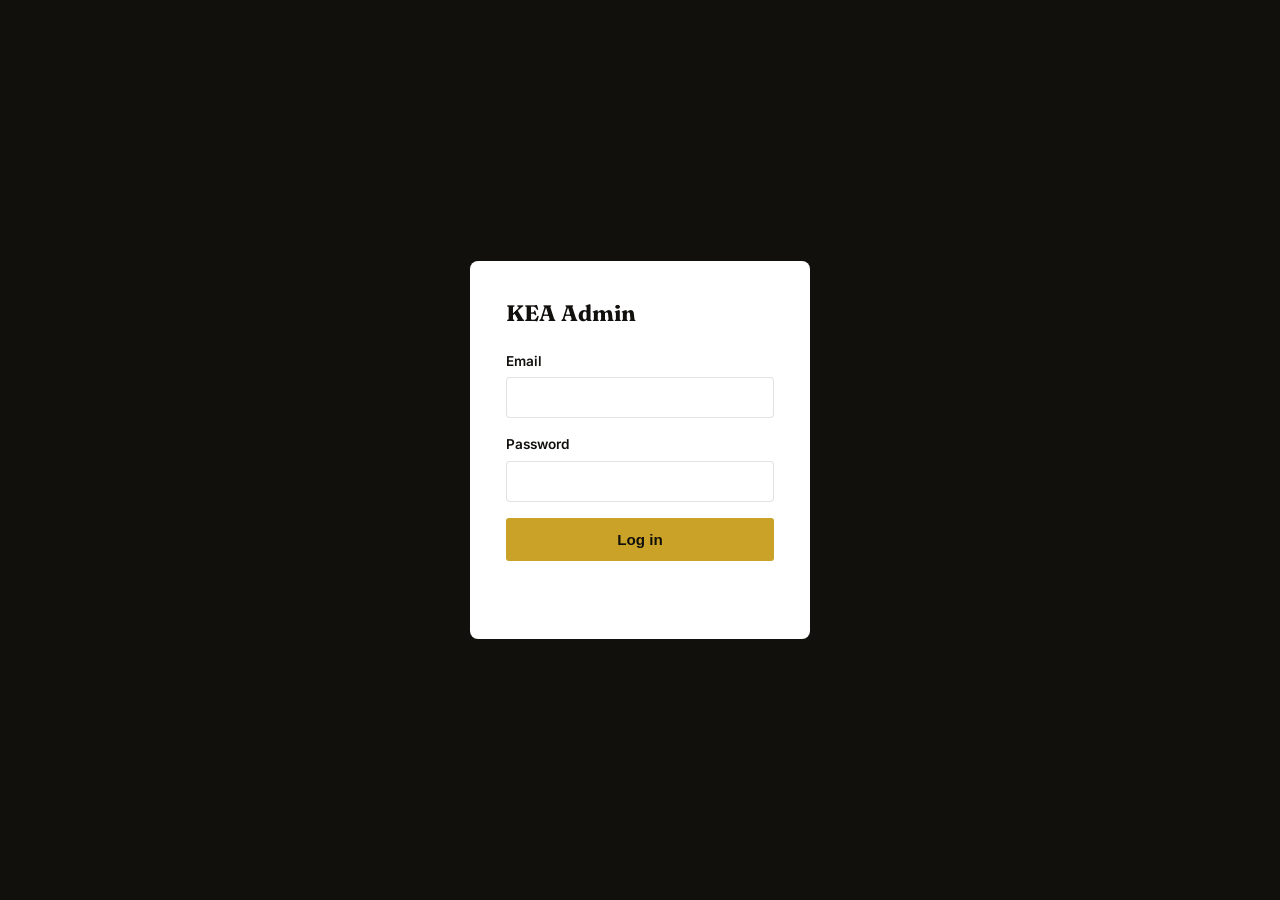
==== admin.html @ 00125423 "Add files via upload" ====
<!DOCTYPE html>
<html lang="en">
<head>
<meta charset="UTF-8" />
<meta name="viewport" content="width=device-width, initial-scale=1.0" />
<title>KEA Admin</title>
<link href="https://fonts.googleapis.com/css2?family=Fraunces:wght@600&family=Inter:wght@400;500;600&display=swap" rel="stylesheet">
<link rel="stylesheet" href="css/style.css" />
<link rel="stylesheet" href="css/admin.css" />
</head>
<body>

<div id="loginScreen" class="admin-login">
  <div class="admin-login-card">
    <h1>KEA Admin</h1>
    <label class="field"><span>Email</span><input id="loginEmail" type="email" /></label>
    <label class="field"><span>Password</span><input id="loginPassword" type="password" /></label>
    <button id="loginBtn" class="btn btn-primary btn-block">Log in</button>
    <p id="loginError" class="vote-status error"></p>
  </div>
</div>

<div id="dashboard" class="admin-dashboard hidden">
  <header class="admin-header">
    <span class="brand-mark">KEA Admin</span>
    <button id="logoutBtn" class="btn-link">Log out</button>
  </header>

  <main class="wrap admin-main">

    <section class="admin-stats" id="statsRow"></section>

    <section class="admin-section">
      <div class="admin-section-head">
        <h2>Categories</h2>
        <button id="newCategoryBtn" class="btn btn-primary">New category</button>
      </div>
      <table class="admin-table" id="categoryTable"></table>
    </section>

    <section class="admin-section">
      <div class="admin-section-head">
        <h2>Nominees</h2>
        <button id="newNomineeBtn" class="btn btn-primary">New nominee</button>
      </div>
      <table class="admin-table" id="nomineeTable"></table>
    </section>

    <section class="admin-section">
      <div class="admin-section-head">
        <h2>Transactions</h2>
        <a id="exportCsv" class="btn-link" href="#">Export CSV</a>
      </div>
      <table class="admin-table" id="transactionTable"></table>
    </section>

  </main>
</div>

<!-- Simple modal reused for category/nominee forms -->
<div id="formModal" class="modal hidden">
  <div class="modal-card">
    <button id="closeFormModal" class="modal-close">&times;</button>
    <h3 id="formModalTitle"></h3>
    <div id="formModalBody"></div>
    <button id="formModalSubmit" class="btn btn-primary btn-block">Save</button>
    <p id="formModalStatus" class="vote-status"></p>
  </div>
</div>

<script src="js/admin.js"></script>
</body>
</html>
---- css/style.css ----
:root {
  --black: #12100D;
  --white: #FAF9F6;
  --gold: #C9A227;
  --gold-bright: #E6C15C;
  --green: #146B3A;
  --line: rgba(18,16,13,0.12);
  --font-display: 'Fraunces', serif;
  --font-body: 'Inter', sans-serif;
}

* { box-sizing: border-box; }

body {
  margin: 0;
  background: var(--white);
  color: var(--black);
  font-family: var(--font-body);
  line-height: 1.5;
}

.wrap {
  max-width: 1080px;
  margin: 0 auto;
  padding: 0 24px;
}

a { color: inherit; }

/* Header */
.site-header {
  border-bottom: 1px solid var(--line);
  background: var(--white);
  position: sticky;
  top: 0;
  z-index: 10;
}
.header-inner {
  display: flex;
  justify-content: space-between;
  align-items: center;
  height: 72px;
}
.brand { display: flex; align-items: baseline; gap: 10px; }
.brand-mark {
  font-family: var(--font-display);
  font-weight: 700;
  font-size: 1.4rem;
  color: var(--green);
  letter-spacing: 0.02em;
}
.brand-name { font-weight: 600; font-size: 0.95rem; letter-spacing: 0.01em; }
.header-nav a {
  text-decoration: none;
  margin-left: 28px;
  font-size: 0.9rem;
  font-weight: 500;
  border-bottom: 2px solid transparent;
  padding-bottom: 2px;
}
.header-nav a:hover { border-color: var(--gold); }

/* Hero */
.hero {
  background: var(--black);
  color: var(--white);
  padding: 96px 0 88px;
  position: relative;
  overflow: hidden;
}
.hero::after {
  content: "";
  position: absolute;
  right: -120px;
  top: -120px;
  width: 420px;
  height: 420px;
  border-radius: 50%;
  background: radial-gradient(circle, rgba(201,162,39,0.25), transparent 70%);
}
.hero-inner { position: relative; }
.eyebrow {
  color: var(--gold-bright);
  text-transform: uppercase;
  letter-spacing: 0.14em;
  font-size: 0.75rem;
  font-weight: 600;
  margin: 0 0 18px;
}
.hero h1 {
  font-family: var(--font-display);
  font-size: clamp(2.2rem, 5vw, 3.6rem);
  font-weight: 600;
  margin: 0 0 20px;
  max-width: 14ch;
}
.hero-sub {
  max-width: 46ch;
  color: rgba(250,249,246,0.75);
  font-size: 1.05rem;
  margin-bottom: 32px;
}

/* Buttons */
.btn {
  display: inline-block;
  padding: 13px 26px;
  border-radius: 3px;
  font-weight: 600;
  font-size: 0.95rem;
  text-decoration: none;
  cursor: pointer;
  border: none;
}
.btn-primary {
  background: var(--gold);
  color: var(--black);
}
.btn-primary:hover { background: var(--gold-bright); }
.btn-block { width: 100%; text-align: center; }
.btn-link {
  background: none;
  border: none;
  color: var(--green);
  font-weight: 600;
  cursor: pointer;
  padding: 0;
  margin-bottom: 20px;
  font-size: 0.9rem;
}

/* Sections */
.section { padding: 64px 0; border-top: 1px solid var(--line); }
.section h2 {
  font-family: var(--font-display);
  font-size: 1.8rem;
  margin: 0 0 8px;
}
.muted { color: rgba(18,16,13,0.6); font-size: 0.92rem; }
.hidden { display: none !important; }

/* Category grid */
.category-grid {
  display: grid;
  grid-template-columns: repeat(auto-fill, minmax(240px, 1fr));
  gap: 16px;
  margin-top: 28px;
}
.category-card {
  border: 1px solid var(--line);
  border-radius: 6px;
  padding: 20px;
  cursor: pointer;
  transition: border-color 0.15s, transform 0.15s;
  background: white;
}
.category-card:hover { border-color: var(--gold); transform: translateY(-2px); }
.category-card .section-tag {
  text-transform: uppercase;
  font-size: 0.7rem;
  letter-spacing: 0.08em;
  color: var(--green);
  font-weight: 600;
}
.category-card h3 { margin: 8px 0 0; font-size: 1.05rem; }

/* Nominee grid */
.nominee-grid {
  display: grid;
  grid-template-columns: repeat(auto-fill, minmax(260px, 1fr));
  gap: 20px;
  margin-top: 24px;
}
.nominee-card {
  border: 1px solid var(--line);
  border-radius: 6px;
  overflow: hidden;
  background: white;
}
.nominee-photo {
  width: 100%;
  height: 160px;
  object-fit: cover;
  background: #eee;
}
.nominee-body { padding: 16px; }
.nominee-body h4 { margin: 0 0 4px; font-size: 1.05rem; }
.nominee-org { font-size: 0.85rem; color: rgba(18,16,13,0.6); margin: 0 0 12px; }
.vote-count-line {
  font-size: 0.85rem;
  font-weight: 600;
  color: var(--green);
  margin-bottom: 12px;
}

/* Results */
.result-category { margin-bottom: 36px; }
.result-category h3 { font-size: 1.15rem; margin-bottom: 4px; }
.result-total { font-size: 0.85rem; color: rgba(18,16,13,0.55); margin-bottom: 14px; }
.result-row {
  display: flex;
  align-items: center;
  gap: 12px;
  margin-bottom: 10px;
}
.result-name { flex: 0 0 180px; font-size: 0.9rem; font-weight: 500; }
.result-bar-track {
  flex: 1;
  height: 10px;
  background: var(--line);
  border-radius: 5px;
  overflow: hidden;
}
.result-bar-fill {
  height: 100%;
  background: linear-gradient(90deg, var(--green), var(--gold));
}
.result-pct { flex: 0 0 60px; font-size: 0.85rem; text-align: right; color: rgba(18,16,13,0.7); }

/* Modal */
.modal {
  position: fixed;
  inset: 0;
  background: rgba(18,16,13,0.55);
  display: flex;
  align-items: center;
  justify-content: center;
  z-index: 50;
  padding: 20px;
}
.modal-card {
  background: white;
  border-radius: 8px;
  padding: 28px;
  width: 100%;
  max-width: 380px;
  position: relative;
}
.modal-close {
  position: absolute;
  top: 14px;
  right: 16px;
  background: none;
  border: none;
  font-size: 1.4rem;
  cursor: pointer;
  color: rgba(18,16,13,0.5);
}
.field { display: block; margin-bottom: 16px; }
.field span { display: block; font-size: 0.85rem; font-weight: 600; margin-bottom: 6px; }
.field input {
  width: 100%;
  padding: 10px 12px;
  border: 1px solid var(--line);
  border-radius: 4px;
  font-size: 0.95rem;
  font-family: var(--font-body);
}
.total-line { font-size: 0.95rem; margin-bottom: 18px; }
.vote-status { font-size: 0.85rem; margin-top: 12px; min-height: 1.2em; }
.vote-status.error { color: #B3261E; }
.vote-status.success { color: var(--green); }

.site-footer {
  border-top: 1px solid var(--line);
  padding: 28px 0;
  font-size: 0.8rem;
  color: rgba(18,16,13,0.55);
}
---- css/admin.css ----
.admin-login {
  min-height: 100vh;
  display: flex;
  align-items: center;
  justify-content: center;
  background: var(--black);
}
.admin-login-card {
  background: white;
  padding: 36px;
  border-radius: 8px;
  width: 100%;
  max-width: 340px;
}
.admin-login-card h1 {
  font-family: var(--font-display);
  margin: 0 0 20px;
  font-size: 1.4rem;
}

.admin-header {
  display: flex;
  justify-content: space-between;
  align-items: center;
  padding: 18px 24px;
  border-bottom: 1px solid var(--line);
  background: var(--black);
  color: white;
}
.admin-header .brand-mark { color: var(--gold-bright); }
.admin-header .btn-link { color: var(--gold-bright); }

.admin-main { padding: 36px 24px; }

.admin-stats {
  display: grid;
  grid-template-columns: repeat(auto-fit, minmax(180px, 1fr));
  gap: 14px;
  margin-bottom: 40px;
}
.stat-card {
  border: 1px solid var(--line);
  border-radius: 6px;
  padding: 18px;
}
.stat-card .stat-label {
  font-size: 0.75rem;
  text-transform: uppercase;
  letter-spacing: 0.06em;
  color: rgba(18,16,13,0.55);
}
.stat-card .stat-value {
  font-family: var(--font-display);
  font-size: 1.6rem;
  margin-top: 6px;
}

.admin-section { margin-bottom: 48px; }
.admin-section-head {
  display: flex;
  justify-content: space-between;
  align-items: center;
  margin-bottom: 14px;
}
.admin-section-head h2 { margin: 0; font-family: var(--font-display); font-size: 1.3rem; }

.admin-table {
  width: 100%;
  border-collapse: collapse;
  font-size: 0.88rem;
}
.admin-table th, .admin-table td {
  text-align: left;
  padding: 10px 12px;
  border-bottom: 1px solid var(--line);
}
.admin-table th {
  font-size: 0.72rem;
  text-transform: uppercase;
  letter-spacing: 0.05em;
  color: rgba(18,16,13,0.55);
}
.admin-table .row-actions button {
  background: none;
  border: none;
  cursor: pointer;
  font-size: 0.8rem;
  font-weight: 600;
  color: var(--green);
  margin-right: 10px;
}
.admin-table .row-actions button.danger { color: #B3261E; }
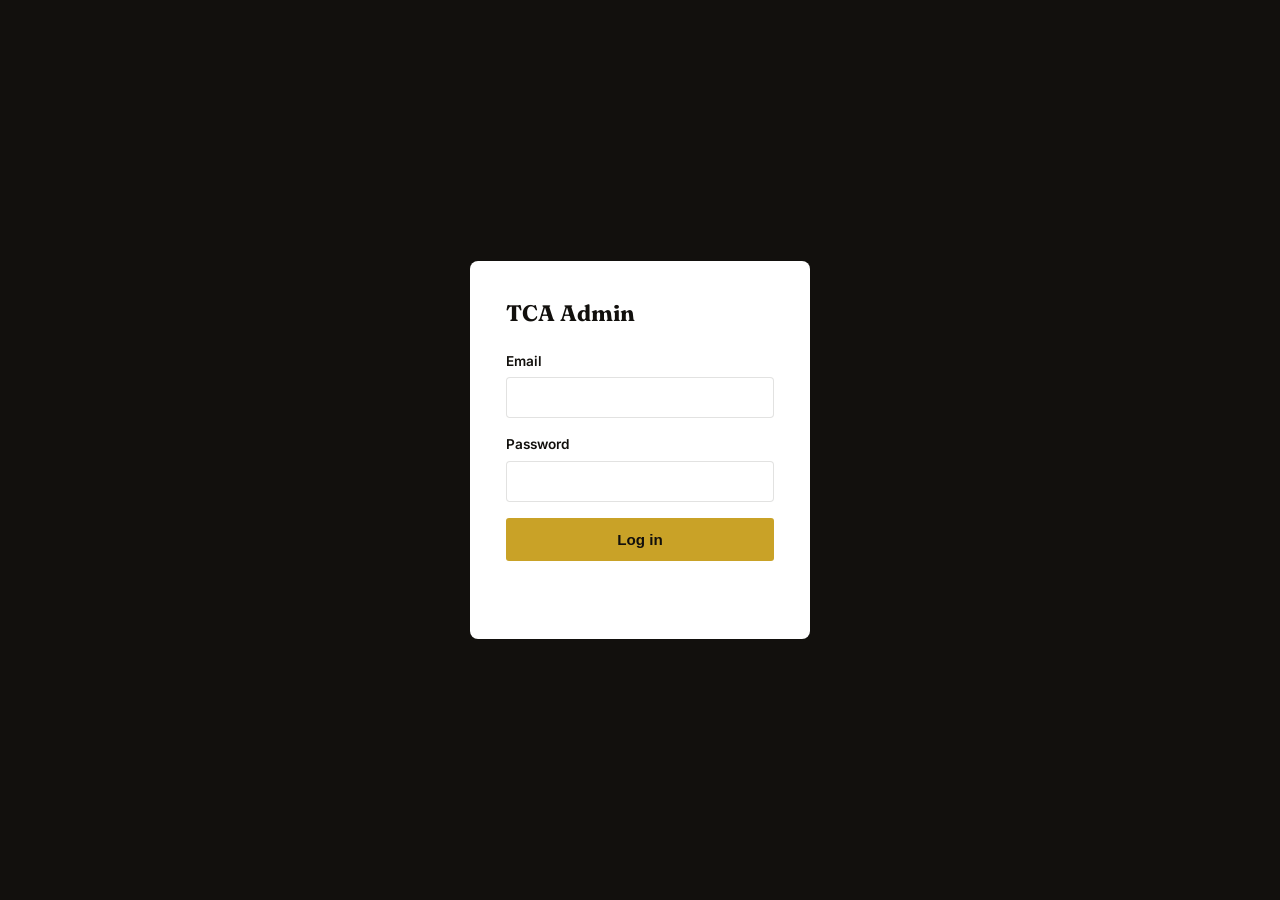
==== commit 06720467: "Add files via upload" ====
--- a/admin.html
+++ b/admin.html
@@ -3,7 +3,7 @@
 <head>
 <meta charset="UTF-8" />
 <meta name="viewport" content="width=device-width, initial-scale=1.0" />
-<title>KEA Admin</title>
+<title>TCA Admin</title>
 <link href="https://fonts.googleapis.com/css2?family=Fraunces:wght@600&family=Inter:wght@400;500;600&display=swap" rel="stylesheet">
 <link rel="stylesheet" href="css/style.css" />
 <link rel="stylesheet" href="css/admin.css" />
@@ -12,7 +12,7 @@
 
 <div id="loginScreen" class="admin-login">
   <div class="admin-login-card">
-    <h1>KEA Admin</h1>
+    <h1>TCA Admin</h1>
     <label class="field"><span>Email</span><input id="loginEmail" type="email" /></label>
     <label class="field"><span>Password</span><input id="loginPassword" type="password" /></label>
     <button id="loginBtn" class="btn btn-primary btn-block">Log in</button>
@@ -22,13 +22,20 @@
 
 <div id="dashboard" class="admin-dashboard hidden">
   <header class="admin-header">
-    <span class="brand-mark">KEA Admin</span>
+    <span class="brand-mark">TCA Admin</span>
     <button id="logoutBtn" class="btn-link">Log out</button>
   </header>
 
   <main class="wrap admin-main">
 
     <section class="admin-stats" id="statsRow"></section>
+
+    <section class="admin-section">
+      <div class="admin-section-head">
+        <h2>Nomination Applications</h2>
+      </div>
+      <table class="admin-table" id="nominationTable"></table>
+    </section>
 
     <section class="admin-section">
       <div class="admin-section-head">
@@ -68,6 +75,7 @@
   </div>
 </div>
 
+<script>window.TCA_API_BASE = 'https://bc-pzh8.onrender.com/api';</script>
 <script src="js/admin.js"></script>
 </body>
 </html>
--- a/css/style.css
+++ b/css/style.css
@@ -49,6 +49,7 @@
   color: var(--green);
   letter-spacing: 0.02em;
 }
+.admin-brand { display: flex; align-items: center; gap: 8px; }
 .brand-name { font-weight: 600; font-size: 0.95rem; letter-spacing: 0.01em; }
 .header-nav a {
   text-decoration: none;
@@ -118,6 +119,28 @@
 }
 .btn-primary:hover { background: var(--gold-bright); }
 .btn-block { width: 100%; text-align: center; }
+.btn-loading {
+  position: relative;
+  color: transparent !important;
+  pointer-events: none;
+  opacity: 0.9;
+}
+.btn-loading::after {
+  content: "";
+  position: absolute;
+  left: 50%;
+  top: 50%;
+  width: 18px;
+  height: 18px;
+  margin: -9px 0 0 -9px;
+  border: 2px solid rgba(18,16,13,0.25);
+  border-top-color: var(--black);
+  border-radius: 50%;
+  animation: btn-spin 0.45s linear infinite;
+}
+@keyframes btn-spin {
+  to { transform: rotate(360deg); }
+}
 .btn-link {
   background: none;
   border: none;
@@ -139,6 +162,16 @@
 .muted { color: rgba(18,16,13,0.6); font-size: 0.92rem; }
 .hidden { display: none !important; }
 
+.section-group { margin-bottom: 36px; }
+.section-heading {
+  font-family: var(--font-display);
+  font-size: 1.1rem;
+  color: var(--green);
+  margin: 0 0 14px;
+  padding-bottom: 8px;
+  border-bottom: 1px solid var(--line);
+}
+
 /* Category grid */
 .category-grid {
   display: grid;
@@ -164,6 +197,17 @@
 }
 .category-card h3 { margin: 8px 0 0; font-size: 1.05rem; }
 
+.prize-info {
+  background: linear-gradient(90deg, rgba(20,107,58,0.08), rgba(201,162,39,0.12));
+  border: 1px solid var(--gold);
+  border-radius: 6px;
+  padding: 14px 18px;
+  margin: 0 0 24px;
+  font-size: 0.88rem;
+}
+.prize-info p { margin: 4px 0; }
+.prize-info strong { color: var(--green); }
+
 /* Nominee grid */
 .nominee-grid {
   display: grid;
@@ -191,6 +235,60 @@
   font-weight: 600;
   color: var(--green);
   margin-bottom: 12px;
+}
+
+/* Sponsor Free Voting Day */
+.btn-sponsor {
+  display: block;
+  width: 100%;
+  margin: 4px 0 24px;
+  padding: 12px 20px;
+  background: white;
+  border: 2px solid var(--gold);
+  color: var(--black);
+  font-weight: 600;
+  font-size: 0.9rem;
+  border-radius: 4px;
+  cursor: pointer;
+  text-align: center;
+  transition: background 0.15s;
+}
+.btn-sponsor:hover { background: rgba(201,162,39,0.12); }
+.free-day-banner {
+  background: linear-gradient(90deg, rgba(230,193,92,0.18), rgba(20,107,58,0.1));
+  border: 1px solid var(--gold);
+  border-radius: 6px;
+  padding: 14px 18px;
+  margin: 0 0 16px;
+  font-size: 0.9rem;
+}
+.free-tag {
+  display: inline-block;
+  margin-top: 8px;
+  padding: 3px 8px;
+  background: var(--gold);
+  color: var(--black);
+  font-size: 0.7rem;
+  font-weight: 700;
+  border-radius: 3px;
+  text-transform: uppercase;
+  letter-spacing: 0.04em;
+}
+.countdown {
+  margin-top: 10px;
+  font-family: 'SF Mono', Menlo, monospace;
+  font-size: 0.8rem;
+  font-weight: 700;
+  color: var(--green);
+}
+.countdown-closed { color: rgba(18,16,13,0.5); font-family: var(--font-body); }
+
+/* About */
+.about-section p {
+  max-width: 68ch;
+  line-height: 1.7;
+  margin-bottom: 16px;
+  color: rgba(18,16,13,0.85);
 }
 
 /* Results */
@@ -256,6 +354,22 @@
   font-size: 0.95rem;
   font-family: var(--font-body);
 }
+.prize-callout {
+  background: rgba(201,162,39,0.12);
+  border: 1px solid var(--gold);
+  border-radius: 6px;
+  padding: 10px 14px;
+  font-size: 0.85rem;
+  margin-bottom: 18px;
+}
+.prize-callout strong { color: var(--green); }
+.give-up-link {
+  display: block;
+  text-align: center;
+  margin-top: 10px;
+  color: rgba(18,16,13,0.5);
+}
+
 .total-line { font-size: 0.95rem; margin-bottom: 18px; }
 .vote-status { font-size: 0.85rem; margin-top: 12px; min-height: 1.2em; }
 .vote-status.error { color: #B3261E; }
